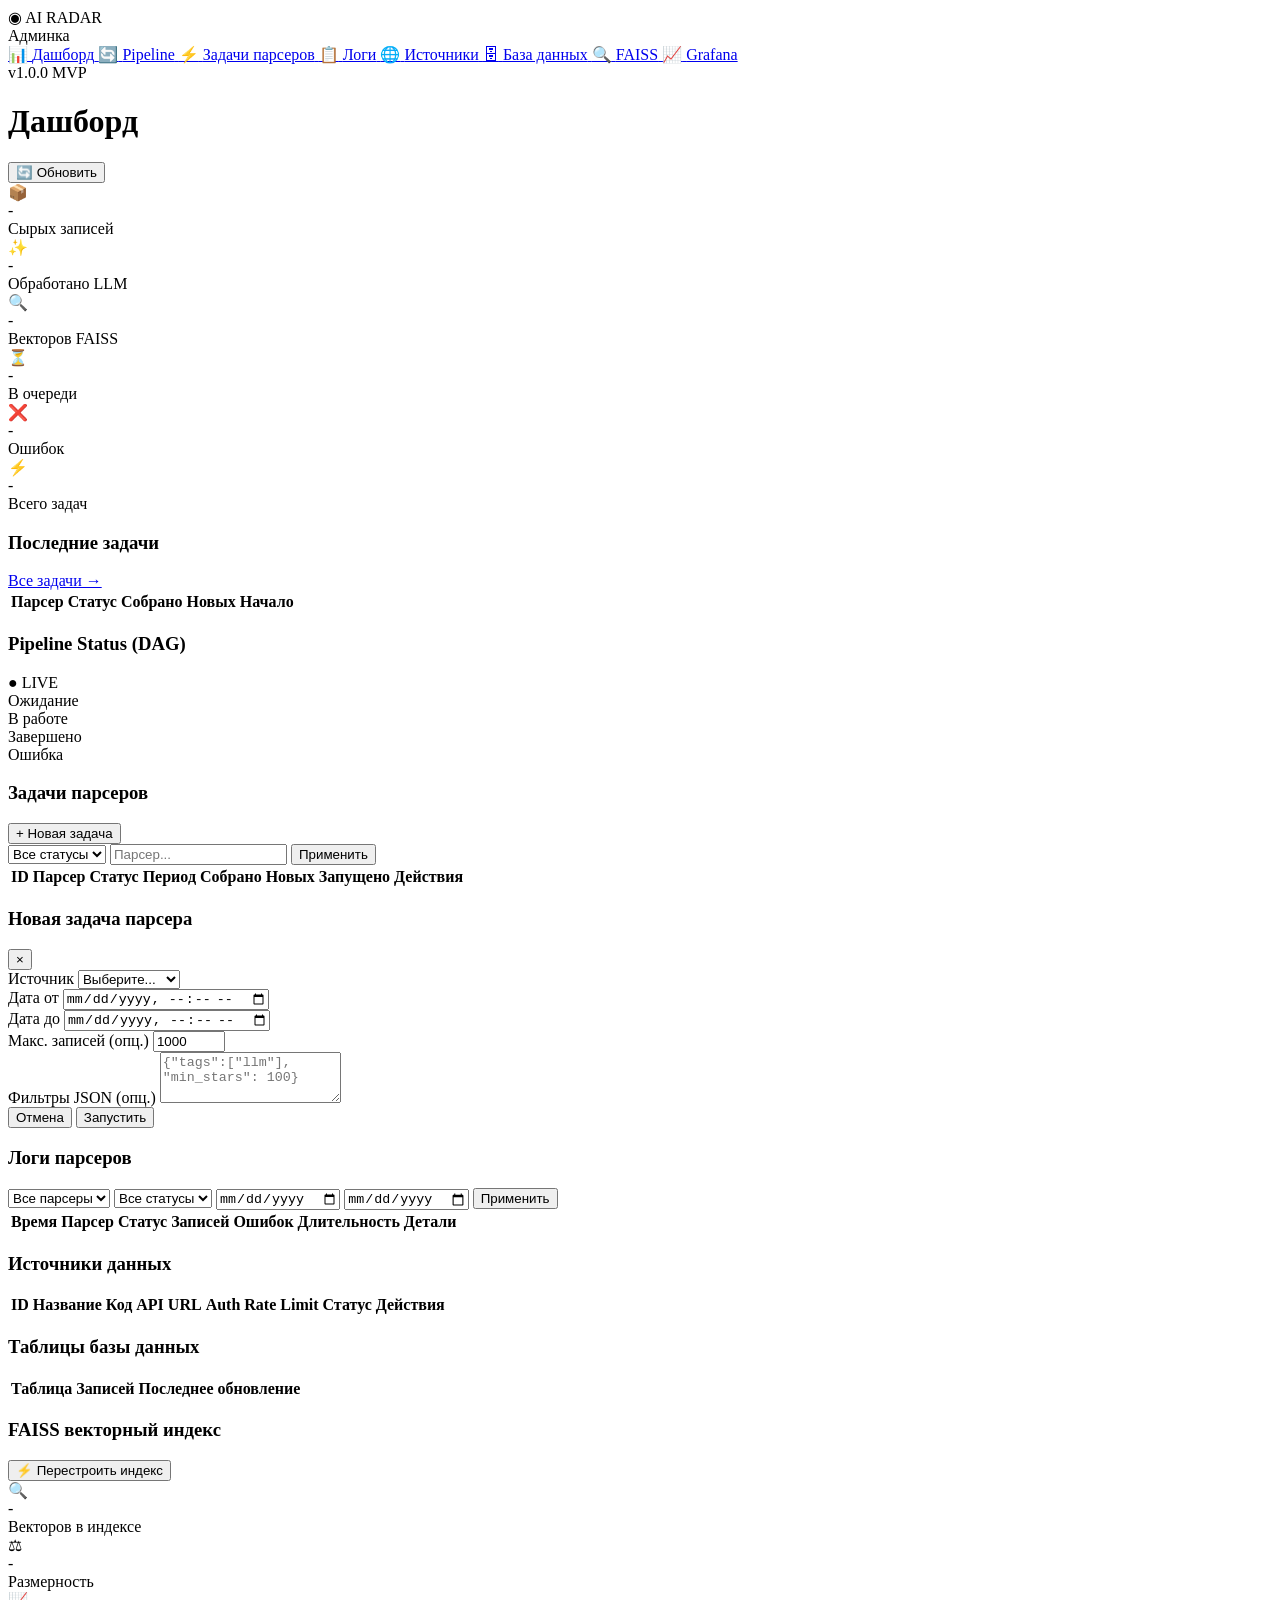
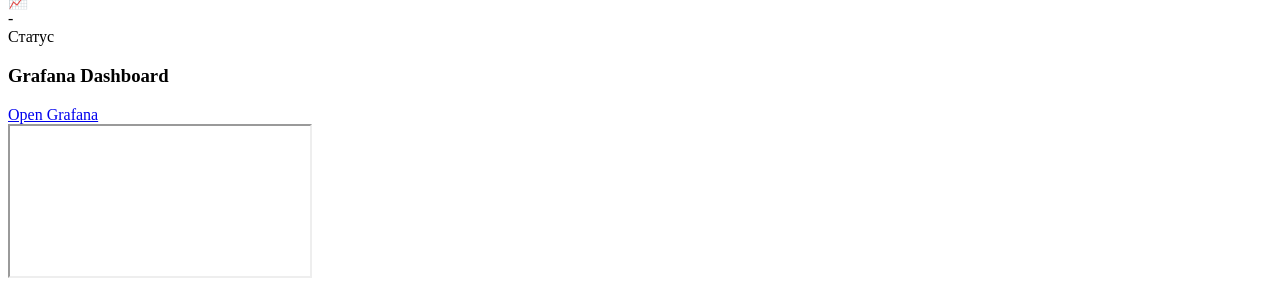
==== static/admin/index.html @ f4ff4d73 "add FAISS admin page with rebuild button - static/admin/index.html: FAISS nav item + page with index" ====
<!DOCTYPE html>
<html lang="ru">
<head>
    <meta charset="UTF-8">
    <meta name="viewport" content="width=device-width, initial-scale=1.0">
    <meta http-equiv="Cache-Control" content="no-store, no-cache, must-revalidate, max-age=0">
    <meta http-equiv="Pragma" content="no-cache">
    <title>AI Radar — Админка</title>
    <link rel="icon" type="image/x-icon" href="/favicon.ico">

    <!-- Мгновенная проверка сессии ДО загрузки ресурсов -->
    <link rel="stylesheet" href="/admin/static/css/base.css">
    <link rel="stylesheet" href="/admin/static/css/components.css">
    <link rel="stylesheet" href="/admin/static/css/modal.css">
    <link rel="stylesheet" href="/admin/static/css/pipeline.css">
</head>
<body>
    <div class="app">
        <aside class="sidebar">
            <div class="sidebar-header">
                <div class="logo">
                    <span class="logo-icon">&#9673;</span>
                    <span class="logo-text">AI RADAR</span>
                </div>
                <div class="logo-sub">Админка</div>
            </div>
            <nav class="sidebar-nav">
                <a href="#" class="nav-item active" data-page="dashboard">
                    <span class="nav-icon">&#128202;</span>
                    <span class="nav-label">Дашборд</span>
                </a>
                <a href="#" class="nav-item" data-page="pipeline">
                    <span class="nav-icon">&#128260;</span>
                    <span class="nav-label">Pipeline</span>
                </a>
                <a href="#" class="nav-item" data-page="tasks">
                    <span class="nav-icon">&#9889;</span>
                    <span class="nav-label">Задачи парсеров</span>
                </a>
                <a href="#" class="nav-item" data-page="logs">
                    <span class="nav-icon">&#128203;</span>
                    <span class="nav-label">Логи</span>
                </a>
                <a href="#" class="nav-item" data-page="sources">
                    <span class="nav-icon">&#127760;</span>
                    <span class="nav-label">Источники</span>
                </a>
                <a href="#" class="nav-item" data-page="dbstats">
                    <span class="nav-icon">&#128452;</span>
                    <span class="nav-label">База данных</span>
                </a>
                <a href="#" class="nav-item" data-page="faiss">
                    <span class="nav-icon">&#128269;</span>
                    <span class="nav-label">FAISS</span>
                </a>
                <a href="#" class="nav-item" data-page="grafana">
                    <span class="nav-icon">&#128200;</span>
                    <span class="nav-label">Grafana</span>
                </a>
            </nav>
            <div class="sidebar-footer">
                <div class="version">v1.0.0 MVP</div>
            </div>
        </aside>

        <main class="main">
            <header class="main-header">
                <h1 class="page-title" id="page-title">Дашборд</h1>
                <div class="header-actions">
                    <button class="btn btn-refresh" id="btn-refresh" title="Обновить">
                        &#128260; Обновить
                    </button>
                </div>
            </header>

            <div class="page active" id="page-dashboard">
                <div class="stats-grid">
                    <div class="stat-card">
                        <div class="stat-icon stat-raw">&#128230;</div>
                        <div class="stat-value" id="stat-raw">-</div>
                        <div class="stat-label">Сырых записей</div>
                    </div>
                    <div class="stat-card">
                        <div class="stat-icon stat-enriched">&#10024;</div>
                        <div class="stat-value" id="stat-enriched">-</div>
                        <div class="stat-label">Обработано LLM</div>
                    </div>
                    <div class="stat-card">
                        <div class="stat-icon stat-vectors">&#128269;</div>
                        <div class="stat-value" id="stat-vectors">-</div>
                        <div class="stat-label">Векторов FAISS</div>
                    </div>
                    <div class="stat-card">
                        <div class="stat-icon stat-pending">&#9203;</div>
                        <div class="stat-value" id="stat-pending">-</div>
                        <div class="stat-label">В очереди</div>
                    </div>
                    <div class="stat-card">
                        <div class="stat-icon stat-failed">&#10060;</div>
                        <div class="stat-value" id="stat-failed">-</div>
                        <div class="stat-label">Ошибок</div>
                    </div>
                    <div class="stat-card">
                        <div class="stat-icon stat-tasks">&#9889;</div>
                        <div class="stat-value" id="stat-tasks">-</div>
                        <div class="stat-label">Всего задач</div>
                    </div>
                </div>
                <div class="dashboard-row">
                    <div class="panel panel-wide">
                        <div class="panel-header">
                            <h3>Последние задачи</h3>
                            <a href="#" class="link" data-page="tasks">Все задачи &rarr;</a>
                        </div>
                        <div class="table-wrap">
                            <table class="data-table" id="dashboard-tasks-table">
                                <thead><tr><th>Парсер</th><th>Статус</th><th>Собрано</th><th>Новых</th><th>Начало</th></tr></thead>
                                <tbody></tbody>
                            </table>
                        </div>
                    </div>
                </div>
            </div>

            <div class="page" id="page-pipeline">
                <div class="panel">
                    <div class="panel-header">
                        <h3>Pipeline Status (DAG)</h3>
                        <span class="badge badge-live">&#9679; LIVE</span>
                    </div>
                    <div class="pipeline-container" id="pipeline-visual"></div>
                    <div class="pipeline-legend">
                        <div class="legend-item"><span class="legend-dot dot-idle"></span> Ожидание</div>
                        <div class="legend-item"><span class="legend-dot dot-running"></span> В работе</div>
                        <div class="legend-item"><span class="legend-dot dot-completed"></span> Завершено</div>
                        <div class="legend-item"><span class="legend-dot dot-failed"></span> Ошибка</div>
                    </div>
                </div>
            </div>

            <div class="page" id="page-tasks">
                <div class="panel">
                    <div class="panel-header">
                        <h3>Задачи парсеров</h3>
                        <button class="btn btn-primary" id="btn-new-task">+ Новая задача</button>
                    </div>
                    <div class="filters-bar">
                        <select class="filter-select" id="filter-task-status">
                            <option value="">Все статусы</option>
                            <option value="pending">Ожидание</option>
                            <option value="running">В работе</option>
                            <option value="completed">Завершено</option>
                            <option value="failed">Ошибка</option>
                        </select>
                        <input type="text" class="filter-input" id="filter-task-parser" placeholder="Парсер...">
                        <button class="btn btn-secondary" id="btn-filter-tasks">Применить</button>
                    </div>
                    <div class="table-wrap">
                        <table class="data-table" id="tasks-table">
                            <thead><tr><th>ID</th><th>Парсер</th><th>Статус</th><th>Период</th><th>Собрано</th><th>Новых</th><th>Запущено</th><th>Действия</th></tr></thead>
                            <tbody></tbody>
                        </table>
                    </div>
                </div>
                <div class="modal" id="modal-new-task">
                    <div class="modal-overlay"></div>
                    <div class="modal-content">
                        <div class="modal-header">
                            <h3>Новая задача парсера</h3>
                            <button class="modal-close">&times;</button>
                        </div>
                        <div class="modal-body">
                            <form id="form-new-task">
                                <div class="form-group">
                                    <label>Источник</label>
                                    <select class="form-control" id="task-parser" required>
                                        <option value="">Выберите...</option>
                                        <option value="huggingface">HuggingFace</option>
                                        <option value="reddit">Reddit</option>
                                        <option value="github">GitHub</option>
                                        <option value="arxiv">arXiv</option>
                                        <option value="pypi">PyPI</option>
                                    </select>
                                </div>
                                <div class="form-row">
                                    <div class="form-group">
                                        <label>Дата от</label>
                                        <input type="datetime-local" class="form-control" id="task-date-from" required>
                                    </div>
                                    <div class="form-group">
                                        <label>Дата до</label>
                                        <input type="datetime-local" class="form-control" id="task-date-to" required>
                                    </div>
                                </div>
                                <div class="form-group">
                                    <label>Макс. записей (опц.)</label>
                                    <input type="number" class="form-control" id="task-max-items" value="1000" min="1" max="50000">
                                </div>
                                <div class="form-group">
                                    <label>Фильтры JSON (опц.)</label>
                                    <textarea class="form-control" id="task-filters" rows="3" placeholder='{"tags":["llm"], "min_stars": 100}'></textarea>
                                </div>
                            </form>
                        </div>
                        <div class="modal-footer">
                            <button class="btn btn-secondary modal-cancel">Отмена</button>
                            <button class="btn btn-primary" id="btn-submit-task">Запустить</button>
                        </div>
                    </div>
                </div>
            </div>

            <div class="page" id="page-logs">
                <div class="panel">
                    <div class="panel-header"><h3>Логи парсеров</h3></div>
                    <div class="filters-bar">
                        <select class="filter-select" id="filter-log-parser">
                            <option value="">Все парсеры</option>
                            <option value="huggingface">HuggingFace</option>
                            <option value="reddit">Reddit</option>
                            <option value="github">GitHub</option>
                            <option value="arxiv">arXiv</option>
                            <option value="pypi">PyPI</option>
                        </select>
                        <select class="filter-select" id="filter-log-status">
                            <option value="">Все статусы</option>
                            <option value="running">В работе</option>
                            <option value="completed">Завершено</option>
                            <option value="failed">Ошибка</option>
                        </select>
                        <input type="date" class="filter-input" id="filter-log-date-from">
                        <input type="date" class="filter-input" id="filter-log-date-to">
                        <button class="btn btn-secondary" id="btn-filter-logs">Применить</button>
                    </div>
                    <div class="table-wrap">
                        <table class="data-table" id="logs-table">
                            <thead><tr><th>Время</th><th>Парсер</th><th>Статус</th><th>Записей</th><th>Ошибок</th><th>Длительность</th><th>Детали</th></tr></thead>
                            <tbody></tbody>
                        </table>
                    </div>
                </div>
            </div>

            <div class="page" id="page-sources">
                <div class="panel">
                    <div class="panel-header"><h3>Источники данных</h3></div>
                    <div class="table-wrap">
                        <table class="data-table" id="sources-table">
                            <thead><tr><th>ID</th><th>Название</th><th>Код</th><th>API URL</th><th>Auth</th><th>Rate Limit</th><th>Статус</th><th>Действия</th></tr></thead>
                            <tbody></tbody>
                        </table>
                    </div>
                </div>
            </div>

            <div class="page" id="page-dbstats">
                <div class="stats-grid" id="db-stats-grid"></div>
                <div class="panel">
                    <div class="panel-header"><h3>Таблицы базы данных</h3></div>
                    <div class="table-wrap">
                        <table class="data-table" id="db-tables-table">
                            <thead><tr><th>Таблица</th><th>Записей</th><th>Последнее обновление</th></tr></thead>
                            <tbody></tbody>
                        </table>
                    </div>
                </div>
            </div>

            <div class="page" id="page-faiss">
                <div class="panel">
                    <div class="panel-header">
                        <h3>FAISS векторный индекс</h3>
                        <button class="btn btn-primary" id="btn-rebuild-faiss">&#9889; Перестроить индекс</button>
                    </div>
                    <div class="stats-grid" id="faiss-stats">
                        <div class="stat-card">
                            <div class="stat-icon stat-vectors">&#128269;</div>
                            <div class="stat-value" id="faiss-size">-</div>
                            <div class="stat-label">Векторов в индексе</div>
                        </div>
                        <div class="stat-card">
                            <div class="stat-icon stat-enriched">&#9878;</div>
                            <div class="stat-value" id="faiss-dim">-</div>
                            <div class="stat-label">Размерность</div>
                        </div>
                        <div class="stat-card">
                            <div class="stat-icon stat-raw">&#128200;</div>
                            <div class="stat-value" id="faiss-status">-</div>
                            <div class="stat-label">Статус</div>
                        </div>
                    </div>
                    <div id="faiss-rebuild-log" style="margin-top:12px;"></div>
                </div>
            </div>

            <div class="page" id="page-grafana">
                <div class="panel grafana-panel">
                    <div class="panel-header">
                        <h3>Grafana Dashboard</h3>
                        <a class="btn btn-secondary" href="http://localhost:3000/d/ai-radar-overview/ai-radar-overview?orgId=1&kiosk" target="_blank" rel="noreferrer">Open Grafana</a>
                    </div>
                    <iframe
                        class="grafana-frame"
                        title="AI Radar Grafana Dashboard"
                        src="http://localhost:3000/d/ai-radar-overview/ai-radar-overview?orgId=1&kiosk">
                    </iframe>
                </div>
            </div>

        </main>
    </div>
    <div class="toast-container" id="toast-container"></div>

    <script src="/admin/static/js/api.js"></script>
    <script src="/admin/static/js/utils.js"></script>
    <script src="/admin/static/js/modal.js"></script>
    <script src="/admin/static/js/pages/dashboard.js"></script>
    <script src="/admin/static/js/pages/pipeline.js"></script>
    <script src="/admin/static/js/pages/tasks.js"></script>
    <script src="/admin/static/js/pages/logs.js"></script>
    <script src="/admin/static/js/pages/sources.js"></script>
    <script src="/admin/static/js/pages/dbstats.js"></script>
    <script src="/admin/static/js/pages/faiss.js"></script>
    <script src="/admin/static/js/app.js"></script>
</body>
</html>
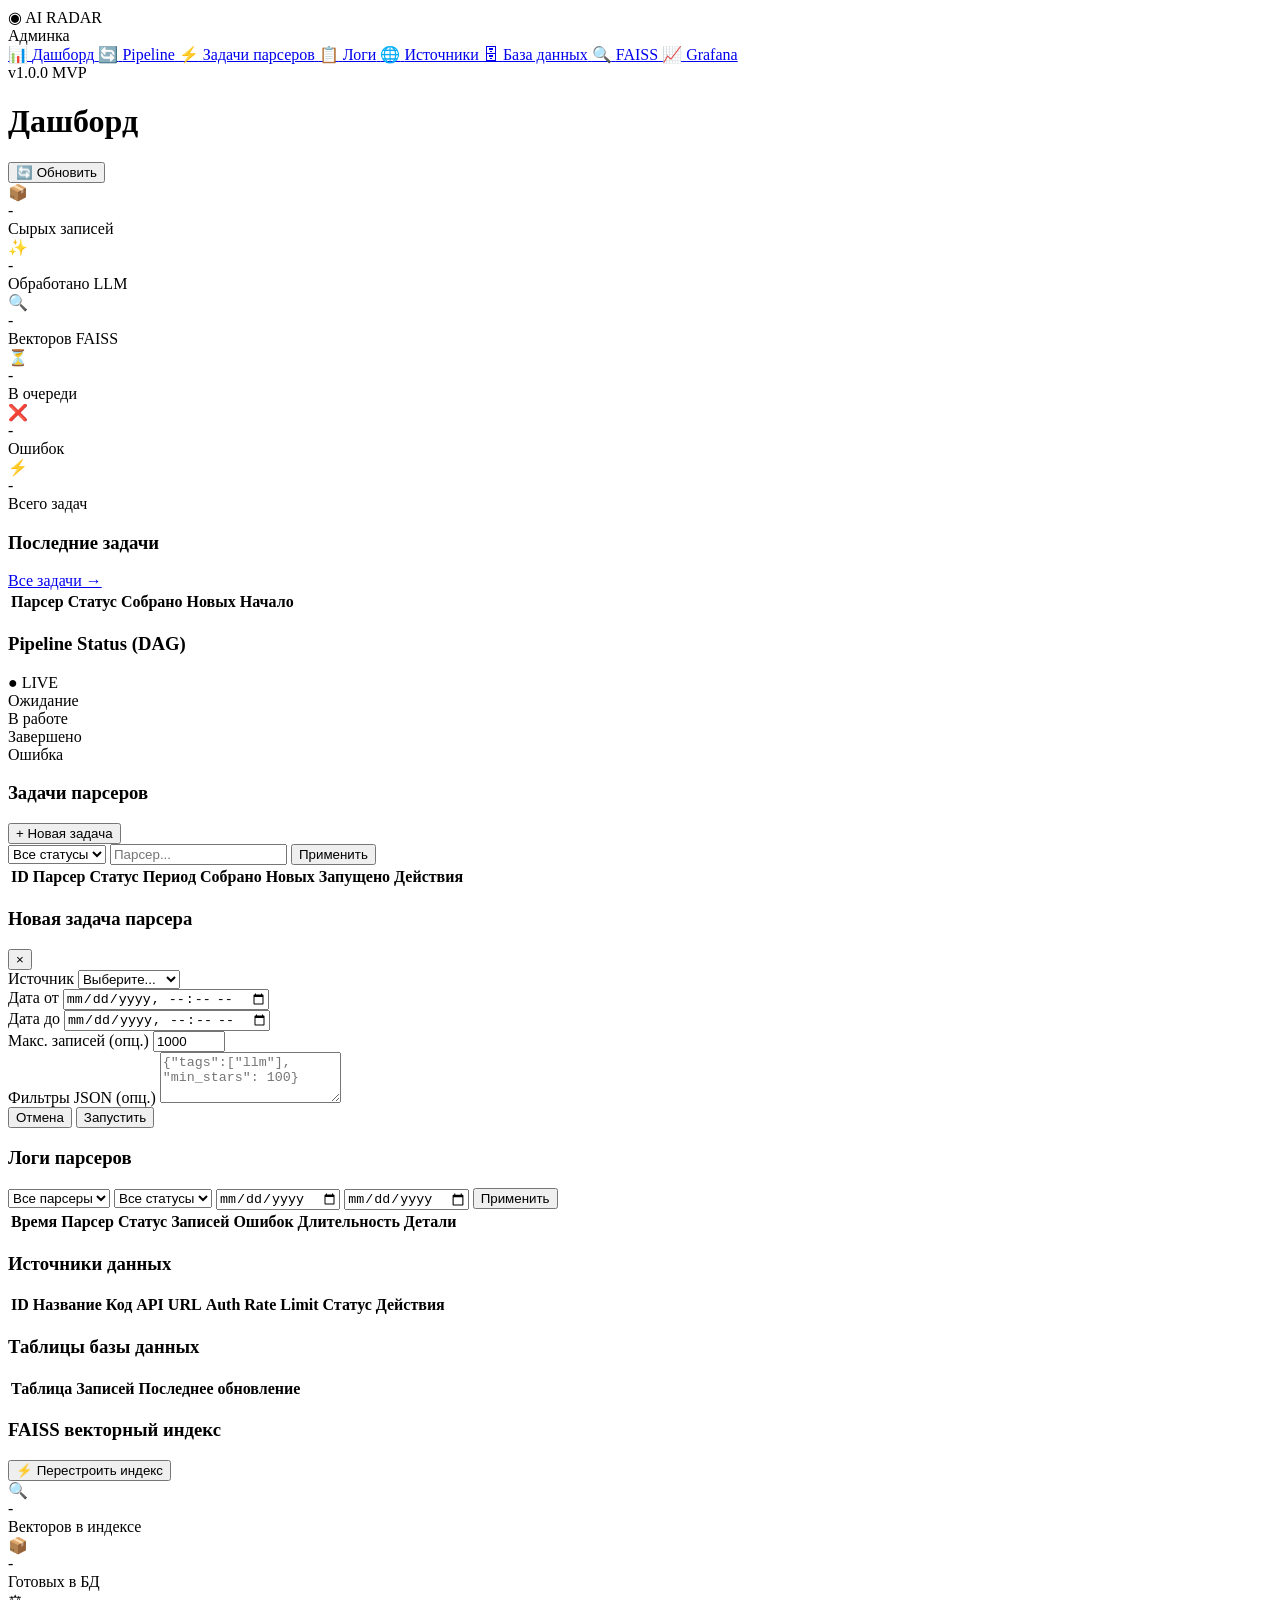
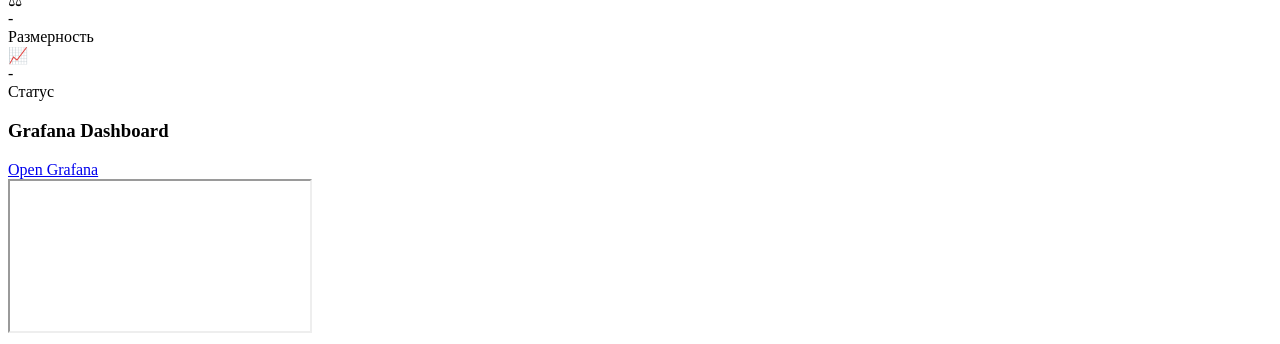
==== commit 094281a4: "fix: Docker 0.0.0.0, pre-load model, async tool_executor, add db_count to index-info" ====
--- a/static/admin/index.html
+++ b/static/admin/index.html
@@ -279,6 +279,11 @@
                             <div class="stat-label">Векторов в индексе</div>
                         </div>
                         <div class="stat-card">
+                            <div class="stat-icon stat-raw">&#128230;</div>
+                            <div class="stat-value" id="faiss-db-count">-</div>
+                            <div class="stat-label">Готовых в БД</div>
+                        </div>
+                        <div class="stat-card">
                             <div class="stat-icon stat-enriched">&#9878;</div>
                             <div class="stat-value" id="faiss-dim">-</div>
                             <div class="stat-label">Размерность</div>
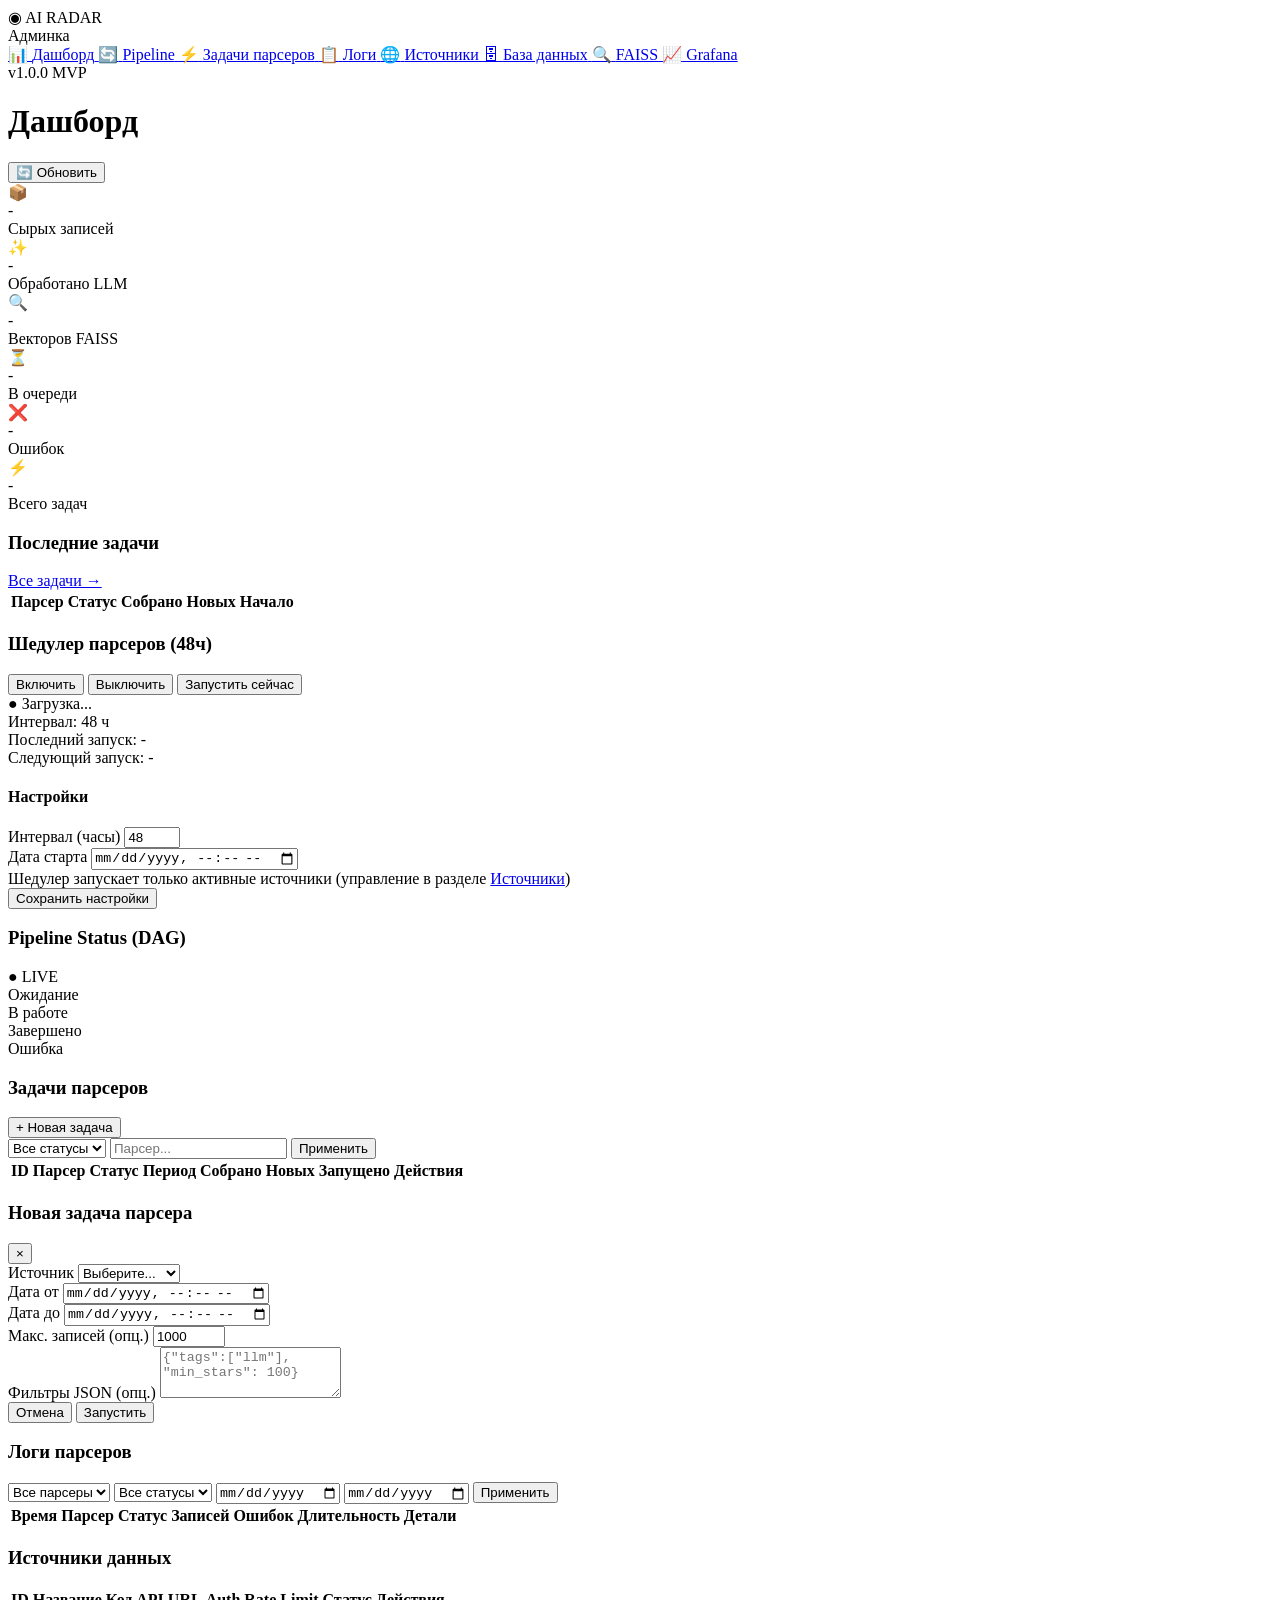
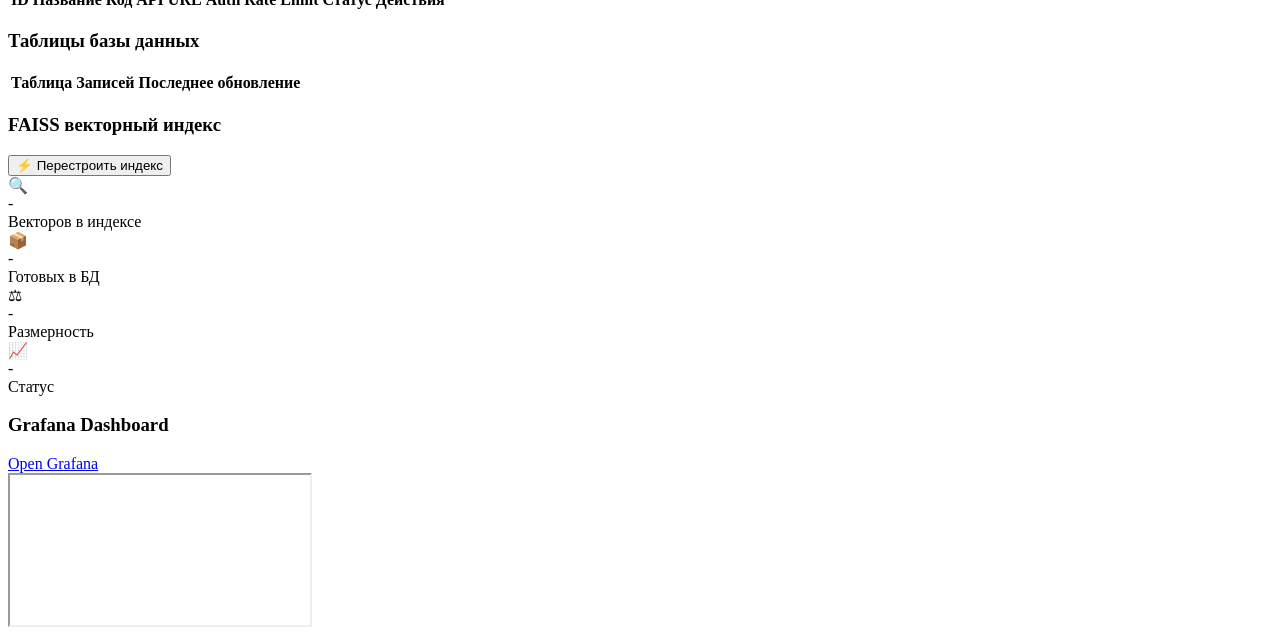
==== commit 690775ad: "Merge branch 'sched_faiss_tasker' into main" ====
--- a/static/admin/index.html
+++ b/static/admin/index.html
@@ -123,6 +123,55 @@
             </div>
 
             <div class="page" id="page-pipeline">
+                <div class="dashboard-row">
+                    <div class="panel panel-wide">
+                        <div class="panel-header">
+                            <h3>Шедулер парсеров (48ч)</h3>
+                            <div class="scheduler-actions">
+                                <button class="btn btn-primary" id="btn-scheduler-enable">Включить</button>
+                                <button class="btn btn-secondary" id="btn-scheduler-disable">Выключить</button>
+                                <button class="btn btn-accent" id="btn-scheduler-trigger">Запустить сейчас</button>
+                            </div>
+                        </div>
+                        <div class="scheduler-info" id="scheduler-info">
+                            <div class="scheduler-status">
+                                <span class="scheduler-indicator" id="scheduler-indicator">&#9679;</span>
+                                <span id="scheduler-status-text">Загрузка...</span>
+                            </div>
+                            <div class="scheduler-details">
+                                <div class="scheduler-detail">
+                                    <span class="detail-label">Интервал:</span>
+                                    <span id="scheduler-interval">48</span> ч
+                                </div>
+                                <div class="scheduler-detail">
+                                    <span class="detail-label">Последний запуск:</span>
+                                    <span id="scheduler-last-run">-</span>
+                                </div>
+                                <div class="scheduler-detail">
+                                    <span class="detail-label">Следующий запуск:</span>
+                                    <span id="scheduler-next-run">-</span>
+                                </div>
+                            </div>
+                        </div>
+                        <div class="scheduler-settings">
+                            <h4>Настройки</h4>
+                            <div class="form-row">
+                                <div class="form-group">
+                                    <label>Интервал (часы)</label>
+                                    <input type="number" class="form-control" id="scheduler-interval-input" value="48" min="1" max="168">
+                                </div>
+                                <div class="form-group">
+                                    <label>Дата старта</label>
+                                    <input type="datetime-local" class="form-control" id="scheduler-start-date">
+                                </div>
+                            </div>
+                            <div class="form-info">
+                                <span class="text-muted">Шедулер запускает только активные источники (управление в разделе <a href="#" data-page="sources" class="link">Источники</a>)</span>
+                            </div>
+                            <button class="btn btn-primary" id="btn-scheduler-save">Сохранить настройки</button>
+                        </div>
+                    </div>
+                </div>
                 <div class="panel">
                     <div class="panel-header">
                         <h3>Pipeline Status (DAG)</h3>
@@ -321,6 +370,7 @@
     <script src="/admin/static/js/modal.js"></script>
     <script src="/admin/static/js/pages/dashboard.js"></script>
     <script src="/admin/static/js/pages/pipeline.js"></script>
+    <script src="/admin/static/js/pages/scheduler.js"></script>
     <script src="/admin/static/js/pages/tasks.js"></script>
     <script src="/admin/static/js/pages/logs.js"></script>
     <script src="/admin/static/js/pages/sources.js"></script>
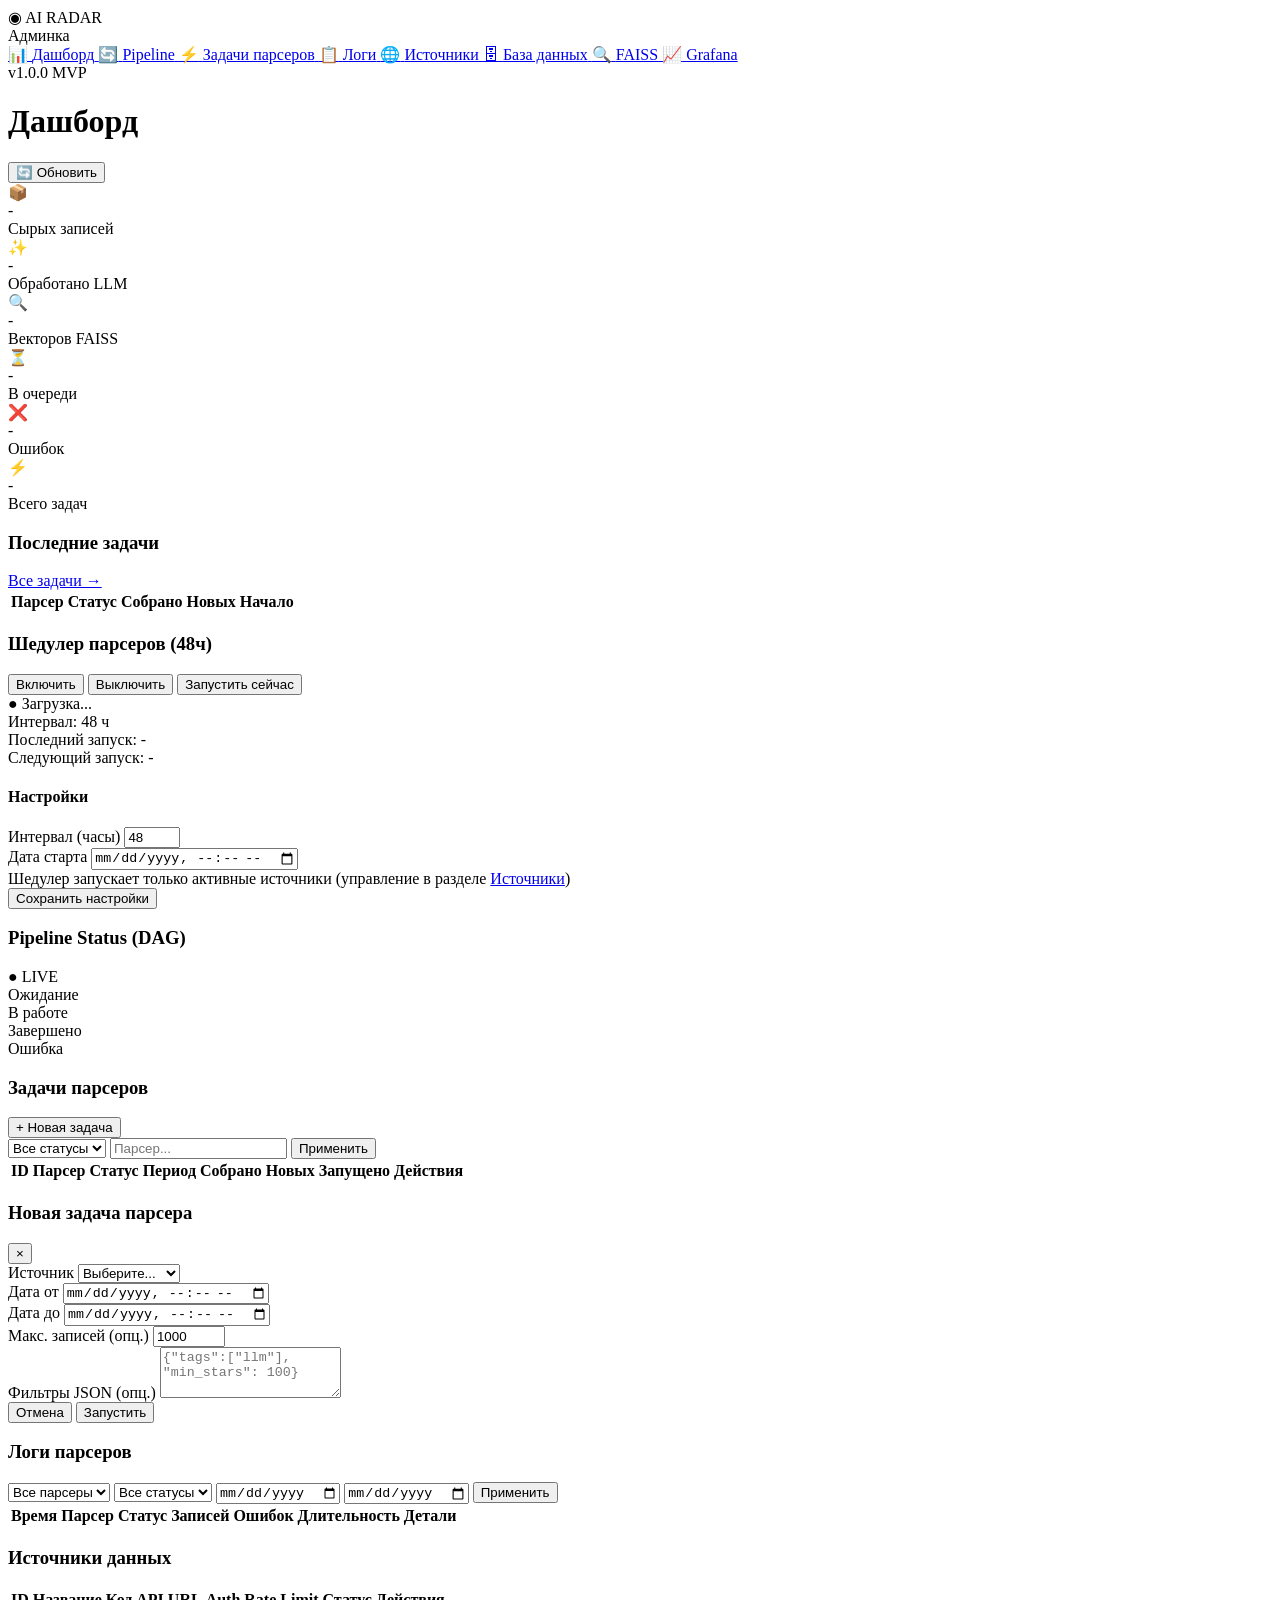
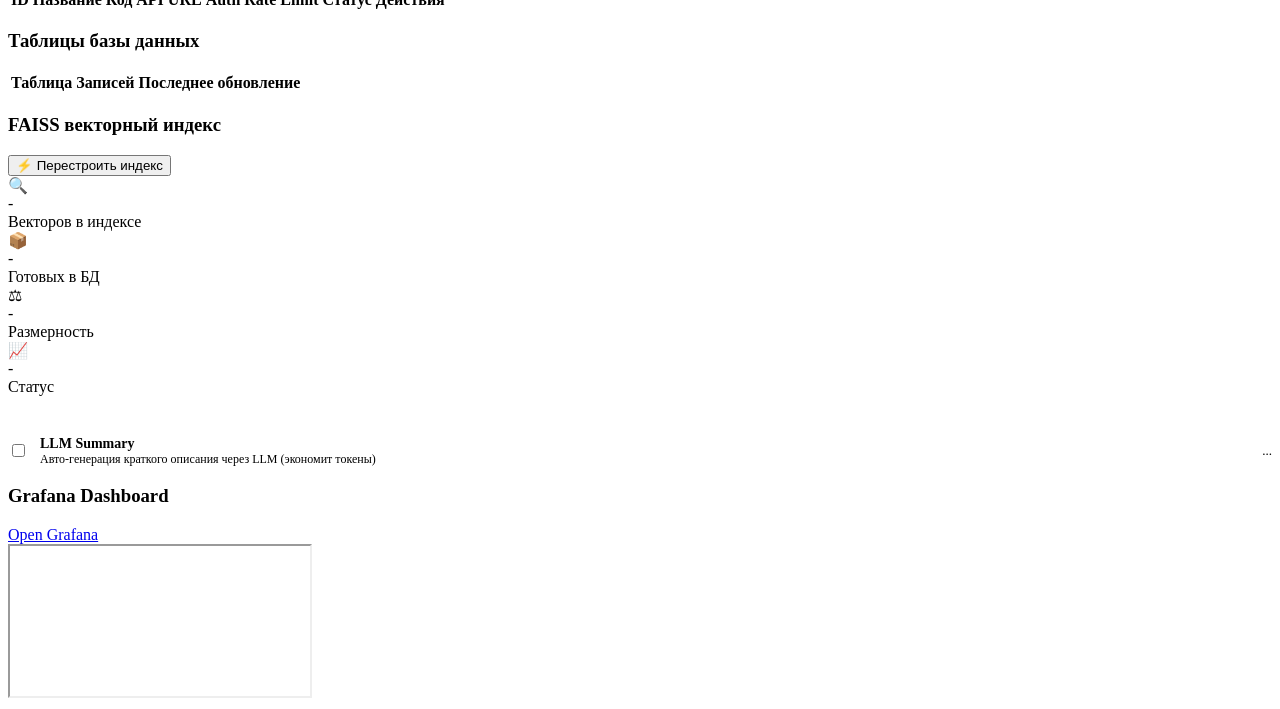
==== commit 71aba4f5: "feat: multi-chat with DB persistence + LLM summary toggle + welcome UI - Chat & ChatMessage DB model" ====
--- a/static/admin/index.html
+++ b/static/admin/index.html
@@ -344,6 +344,19 @@
                         </div>
                     </div>
                     <div id="faiss-rebuild-log" style="margin-top:12px;"></div>
+                    <div class="llm-summary-toggle" style="margin-top:20px; padding-top:20px; border-top:1px solid var(--border);">
+                        <div style="display:flex; align-items:center; gap:12px;">
+                            <label class="toggle-switch" id="llm-summary-toggle">
+                                <input type="checkbox" id="llm-summary-checkbox">
+                                <span class="toggle-slider"></span>
+                            </label>
+                            <div>
+                                <div style="font-weight:600; font-size:14px;">LLM Summary</div>
+                                <div style="font-size:12px; color:var(--text-muted);">Авто-генерация краткого описания через LLM (экономит токены)</div>
+                            </div>
+                            <span id="llm-summary-status" style="margin-left:auto; font-size:13px; color:var(--text-muted);">...</span>
+                        </div>
+                    </div>
                 </div>
             </div>
 
